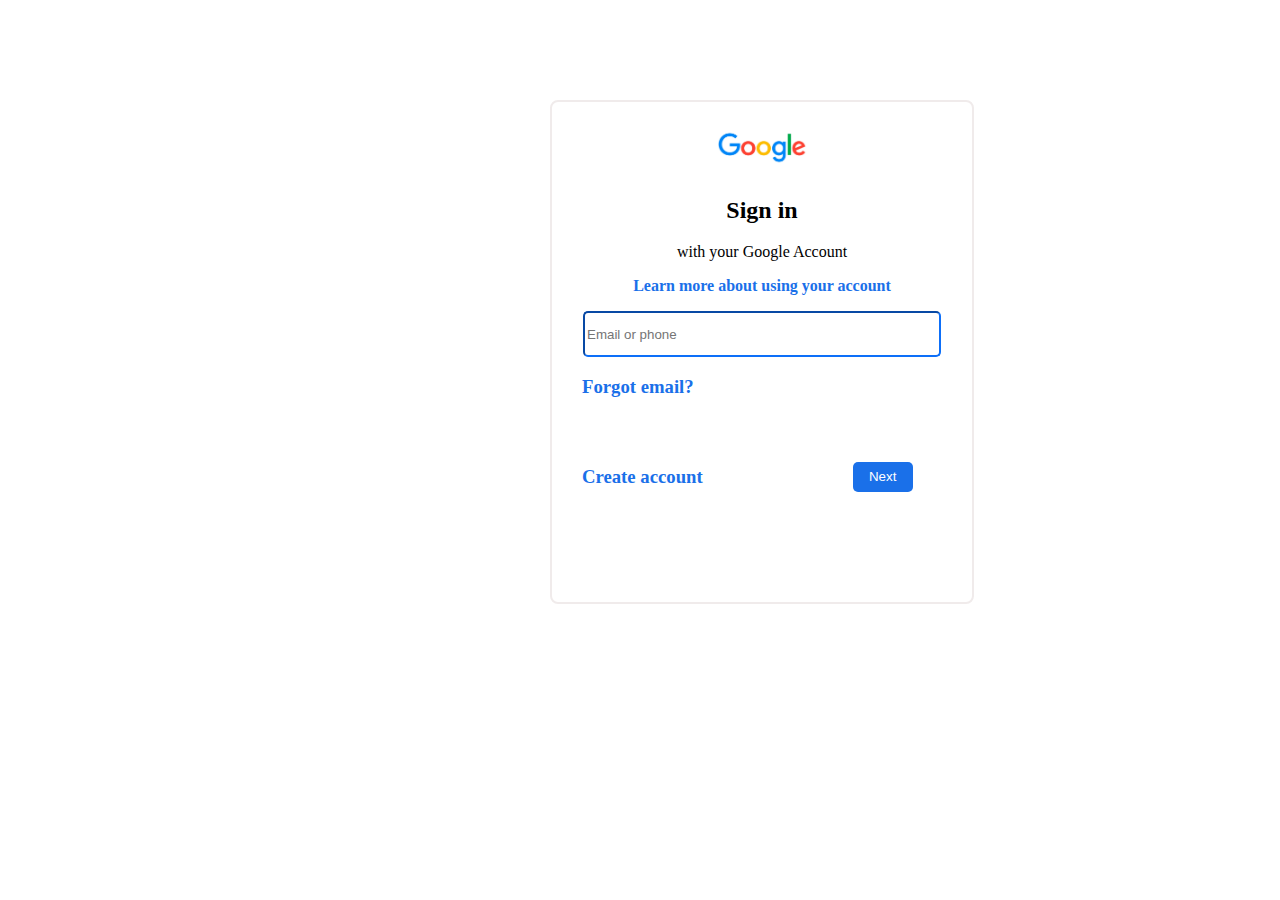
==== index.html @ b5295d8b "Add files via upload" ====
<!DOCTYPE html>
<html>

<head>
    <title>login</title>
    <link rel="stylesheet" href="index.css">
</head>

<body>
    <div class="container">
        <img src="logo.jpg">
        <h2>Sign in </h2>
        <p>with your Google Account</p>
        <p style="color: rgb(26, 112, 233);"><b>Learn more about using your account</b></p>
        <input type="email" placeholder="Email or phone">
    </div>

    <h3>Forgot email?</h3>
    <div class="content">
        <h3>Create account</h3>
        <a href="password.html"><button>Next</button></a>
    </div>



</body>

</html>
---- index.css ----
body {
    margin-top: 100px;
    margin-bottom: 100px;
    margin-right: 550px;
    margin-left: 550px;
    overflow: hidden;
    height: 500px;
    width: 420px;
    border: solid 2px rgb(240, 235, 235);
    border-radius: 8px;
}

.container {
    text-align: center;
    font-style: inherit;

}

.container img {
    margin-top: 20px;
    height: 40pxpx;
    width: 90px;
}

.container h2 {
    font-optical-sizing: 500px;
}

input {
    height: 40px;
    width: 350px;
    border-color: rgb(13, 111, 248);
    border-radius: 5px;

}

h3 {
    margin-left: 30px;
    color: rgb(26, 112, 233);
}

.content h3 {
    padding-top: 30px;
}

.content button {
    cursor: pointer;
    height: 30px;
    width: 60px;
    border-radius: 5px;
    background-color: rgb(26, 112, 233);
    color: white;
    border: 0px;
    margin-left: 150px;
    margin-top: 45px;
}

.content {
    display: flex;
}
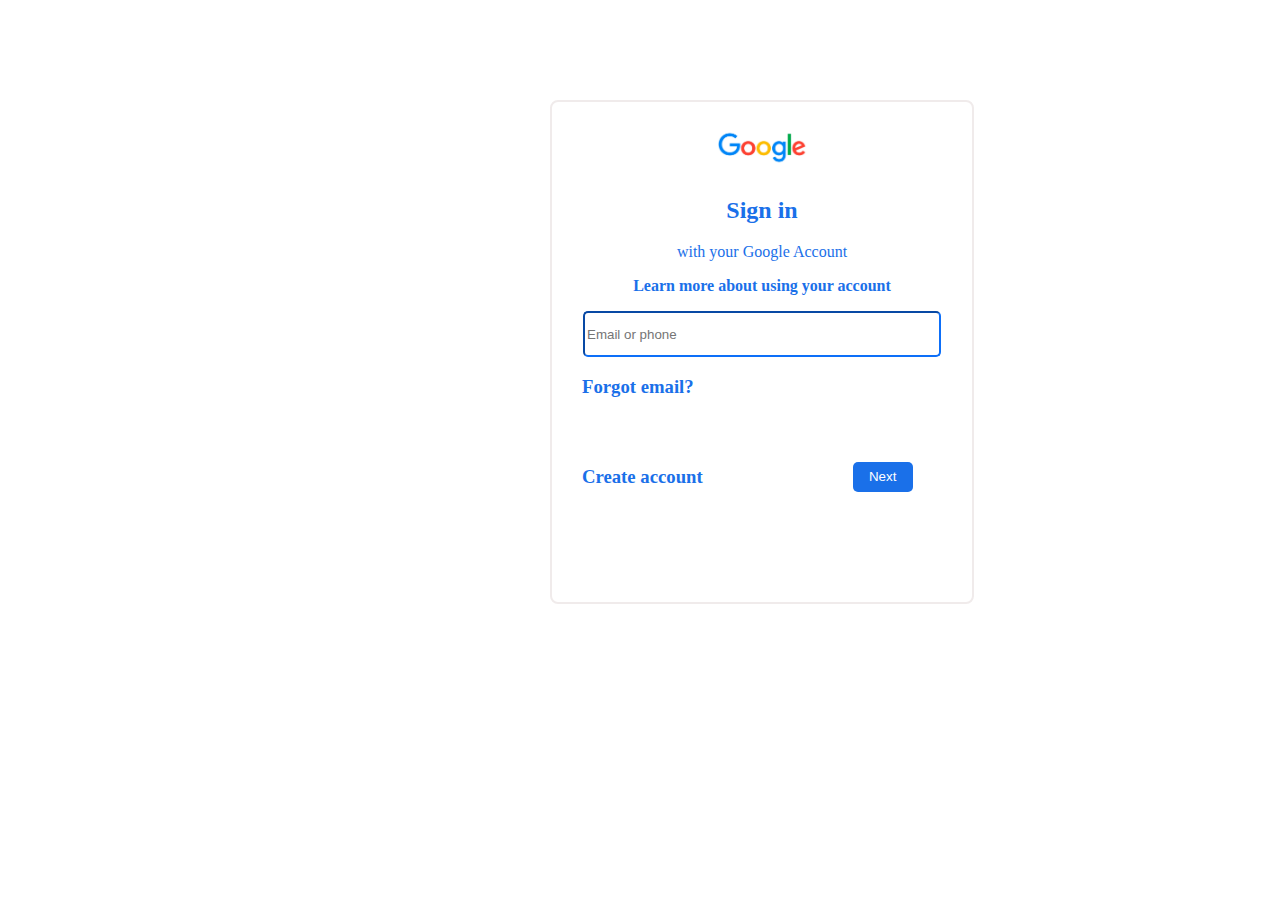
==== commit e70d3a9d: "Update index.html" ====
--- a/index.html
+++ b/index.html
@@ -11,7 +11,7 @@
         <img src="logo.jpg">
         <h2>Sign in </h2>
         <p>with your Google Account</p>
-        <p style="color: rgb(26, 112, 233);"><b>Learn more about using your account</b></p>
+        <p><b>Learn more about using your account</b></p>
         <input type="email" placeholder="Email or phone">
     </div>
 
@@ -25,4 +25,4 @@
 
 </body>
 
-</html>+</html>
--- a/index.css
+++ b/index.css
@@ -13,6 +13,11 @@
 .container {
     text-align: center;
     font-style: inherit;
+}
+
+.container {
+   color: rgb(26, 112, 233);
+   cursor: pointer; 
 
 }
 
@@ -57,4 +62,4 @@
 
 .content {
     display: flex;
-}+}
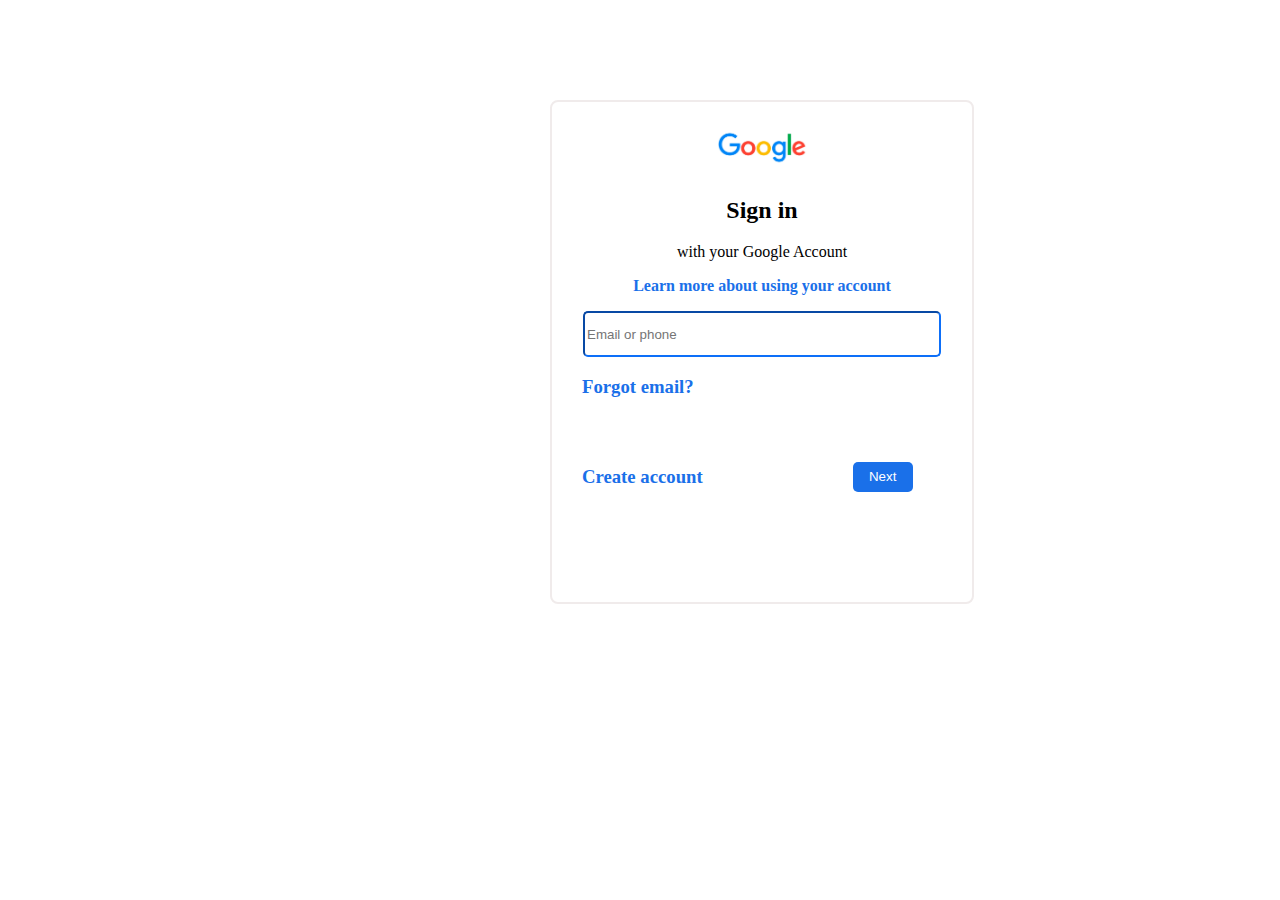
==== commit cdcc16fa: "Update index.html" ====
--- a/index.html
+++ b/index.html
@@ -10,7 +10,7 @@
     <div class="container">
         <img src="logo.jpg">
         <h2>Sign in </h2>
-        <p>with your Google Account</p>
+        <p class="one">with your Google Account</p>
         <p><b>Learn more about using your account</b></p>
         <input type="email" placeholder="Email or phone">
     </div>
--- a/index.css
+++ b/index.css
@@ -29,8 +29,13 @@
 
 .container h2 {
     font-optical-sizing: 500px;
+    color: black;
+    cursor: default;
 }
 
+.one{
+        color: black;
+}
 input {
     height: 40px;
     width: 350px;
@@ -42,6 +47,7 @@
 h3 {
     margin-left: 30px;
     color: rgb(26, 112, 233);
+    cursor: pointer; 
 }
 
 .content h3 {
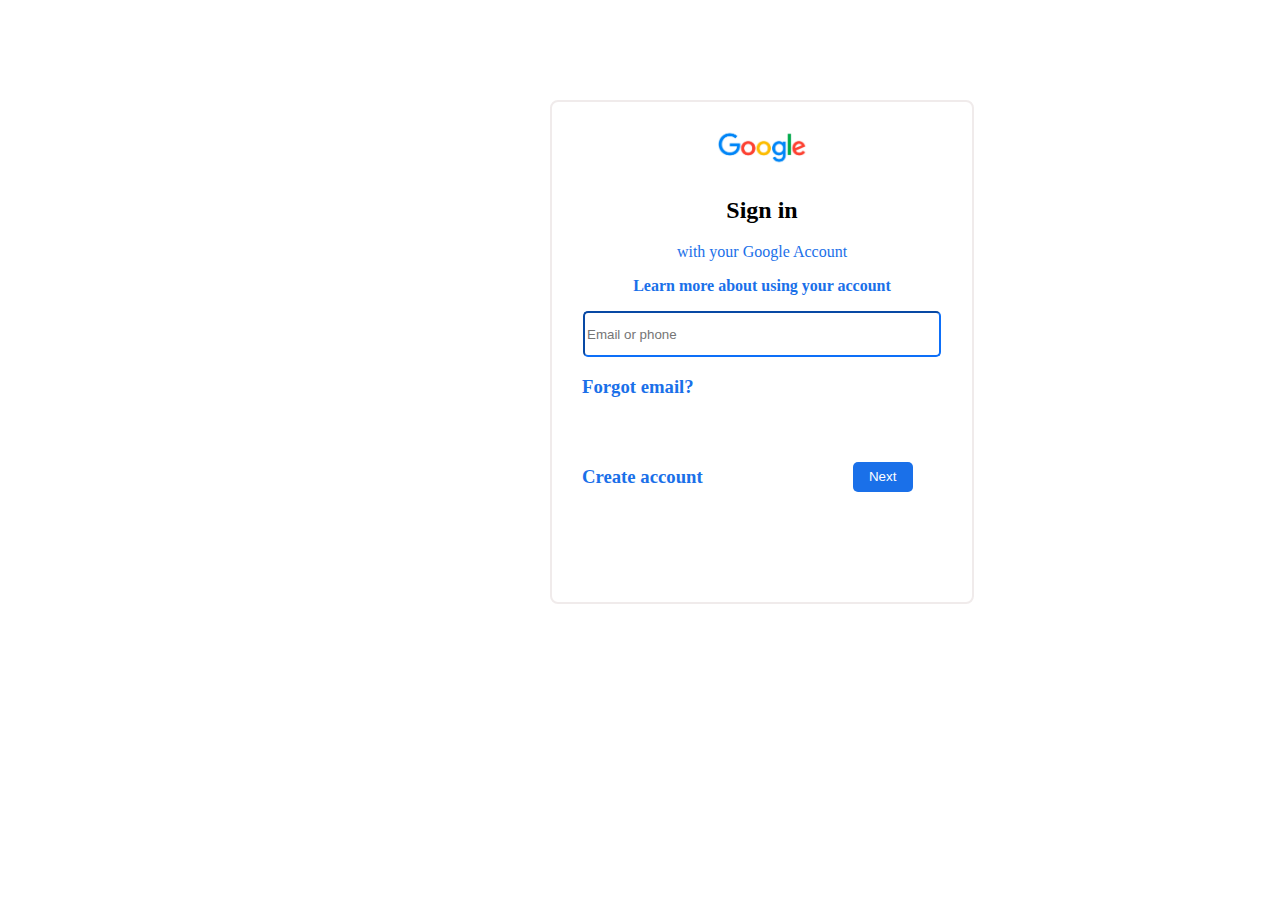
==== commit f10fdf45: "Update index.html" ====
--- a/index.html
+++ b/index.html
@@ -10,7 +10,7 @@
     <div class="container">
         <img src="logo.jpg">
         <h2>Sign in </h2>
-        <p class="one">with your Google Account</p>
+        <p>with your Google Account</p>
         <p><b>Learn more about using your account</b></p>
         <input type="email" placeholder="Email or phone">
     </div>
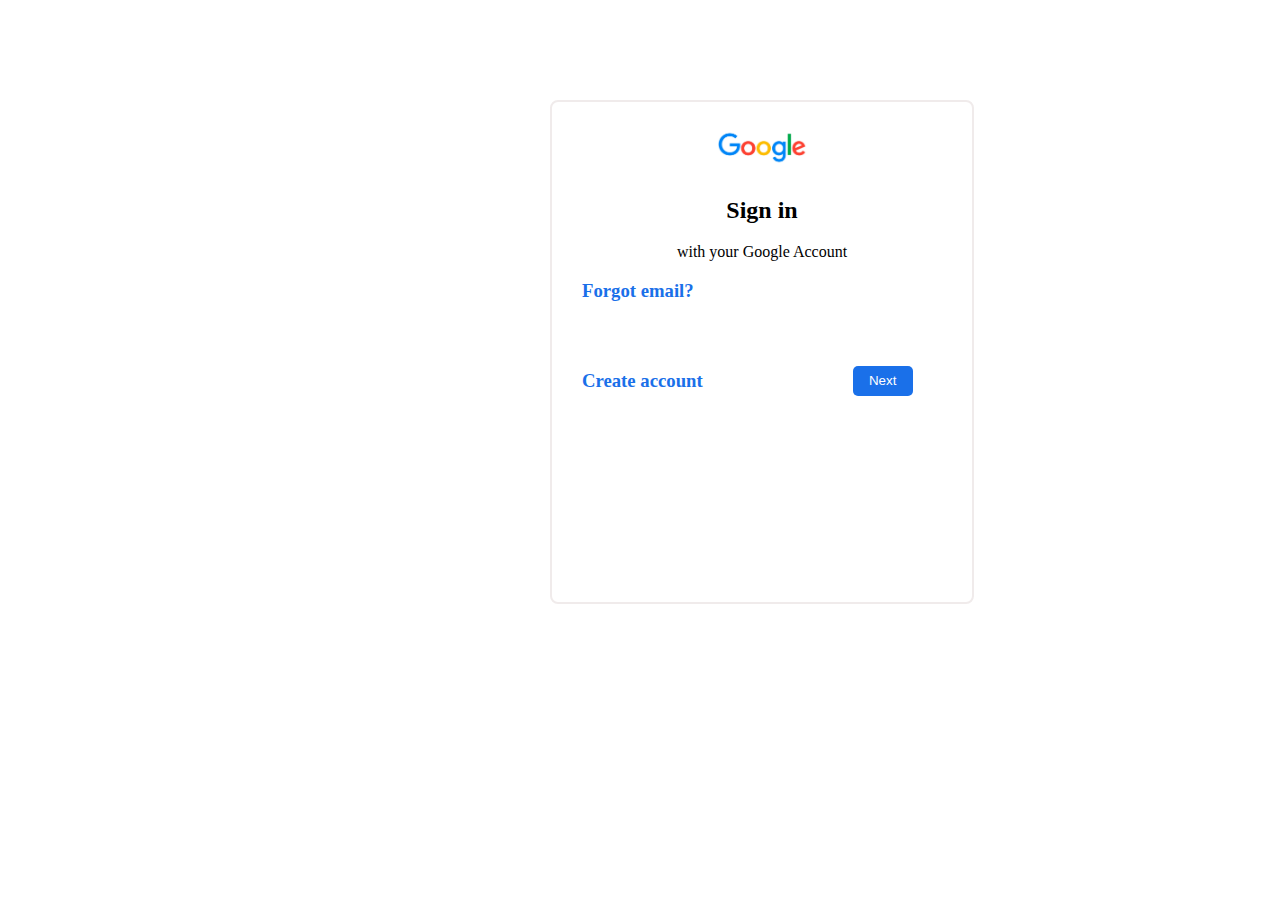
==== commit 9d8509be: "Update index.html" ====
--- a/index.html
+++ b/index.html
@@ -11,7 +11,7 @@
         <img src="logo.jpg">
         <h2>Sign in </h2>
         <p>with your Google Account</p>
-        <p><b>Learn more about using your account</b></p>
+        <p style="color: rgb(26, 112, 233); cursor: pointer;><b>Learn more about using your account</b></p>
         <input type="email" placeholder="Email or phone">
     </div>
 
--- a/index.css
+++ b/index.css
@@ -15,11 +15,10 @@
     font-style: inherit;
 }
 
-.container {
-   color: rgb(26, 112, 233);
-   cursor: pointer; 
-
-}
+ b {
+      color: rgb(26, 112, 233);
+      cursor: pointer;
+    }
 
 .container img {
     margin-top: 20px;
@@ -33,9 +32,6 @@
     cursor: default;
 }
 
-.one{
-        color: black;
-}
 input {
     height: 40px;
     width: 350px;
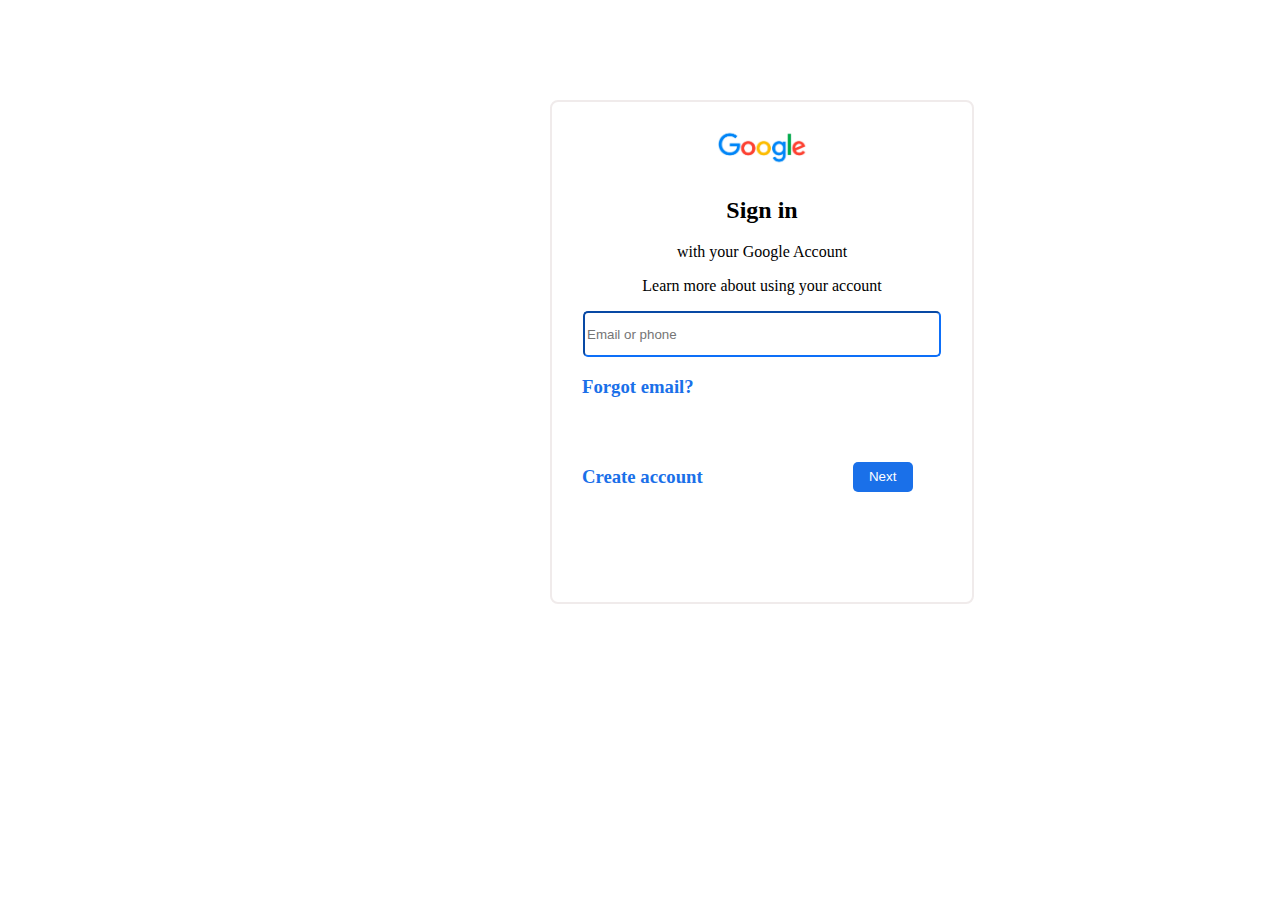
==== commit bf16bbda: "Update index.html" ====
--- a/index.html
+++ b/index.html
@@ -11,7 +11,7 @@
         <img src="logo.jpg">
         <h2>Sign in </h2>
         <p>with your Google Account</p>
-        <p style="color: rgb(26, 112, 233); cursor: pointer;><b>Learn more about using your account</b></p>
+        <p>Learn more about using your account</p>
         <input type="email" placeholder="Email or phone">
     </div>
 
